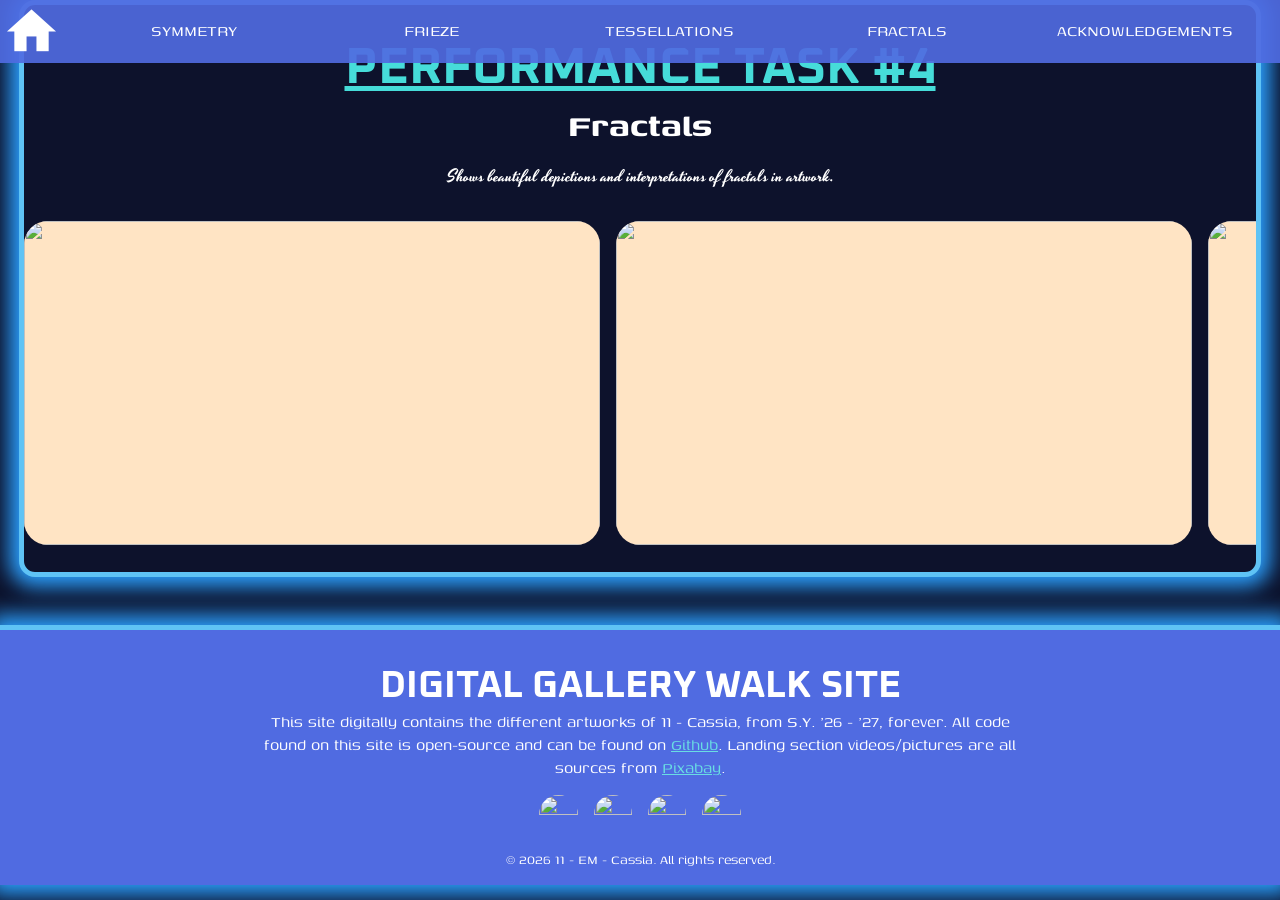
==== pages/fractal.html @ 9d68d190 "feat: add responsive footer" ====
<!--
The Digital Gallery Walk Site is a website which can display several downloadable artworks based on previously-set categories. 
Copyright (C) 2026 Jhazmine Audrey Perez

This program is free software: you can redistribute it and/or modify
it under the terms of the GNU General Public License as published by
the Free Software Foundation, either version 3 of the License, or
(at your option) any later version.

This program is distributed in the hope that it will be useful,
but WITHOUT ANY WARRANTY; without even the implied warranty of
MERCHANTABILITY or FITNESS FOR A PARTICULAR PURPOSE.  See the
GNU General Public License for more details.

You should have received a copy of the GNU General Public License
along with this program.  If not, see <https://www.gnu.org/licenses/>.
-->

<!DOCTYPE html>
<html>
    <head>
        <meta charset="UTF-8"/>
        <meta name="viewport" content="width=device-width, initial-scale=1.0"/>
        <meta 
            name="description"
            content="Digital Gallery Walk | A permanent version of the Gallery Walk containing different
            chosen artworks created for the Finite Mathematics subject, made by members of this class."
        />
        <meta name="author" content="Jhazmine Audrey Perez"/>

        <!-- Open Graph Tags-->
        <meta property="og:title" content="Digital Gallery Walk | [Section Name]"/>
        <meta
            property="og:description"
            content="Digital Gallery Walk | A permanent version of the Finite Mathematics
            Gallery Walk project of [Section Name Here]."
        /> 
        <meta property="og:url" content=""/> <!-- Add Domain URL here-->

        <meta property="og:image" content=""/> <!-- Add Image URL here-->
        <meta property="og:image:alt" content=""/>

        <meta property="og:type" content="Website"/>

        <!-- External Links -->
        <link rel="stylesheet" href="../styles.css"/>
        <script src="./app.js" defer></script></head>

        <link href="https://fonts.googleapis.com/icon?family=Material+Icons|Material+Icons+Outlined|Material+Icons+Round|Material+Icons+Sharp|Material+Icons+Two+Tone" rel="stylesheet"/>
        <link rel="preconnect" href="https://fonts.googleapis.com">
        <link rel="preconnect" href="https://fonts.gstatic.com" crossorigin>
        <link href="https://fonts.googleapis.com/css2?family=Genos:ital,wght@0,100..900;1,100..900&family=Oxanium:wght@200..800&family=Yesteryear&display=swap" rel="stylesheet">

    <body>
        <div id="ZOOMED-IN-CONTAINER">
            <div id="ZOOM-IMG-CONT">
                <img id="ZOOM-IMG"/>
                <button id="ZOOM-CONT-CLOSE"></button>
                <a id="ZOOM-CONT-DOWNLOAD" download></a>
            </div>
        </div>
        <header>
            <div id="MOB-NAV">
                <a id="HOME" href=""></a>
                <input type="checkbox" id="HAMBURGER"/>
                <label for="HAMBURGER"></label>
            </div>
            <nav>
                <ul id="MENU">
                    <li class="item"><a href="#PT1">SYMMETRY</a></li>
                    <li class="item"><a href="#PT2">FRIEZE</a></li>
                    <li class="item"><a href="#PT3">TESSELLATIONS</a></li>
                    <li class="item"><a href="#PT4">FRACTALS</a></li>
                    <li class="item"><a href="#MAIN-ACKNOWLEDGEMENTS" id="ACKNOWLEDGEMENTS-LINK">ACKNOWLEDGEMENTS</a></li>
                </ul>
            </nav>
        </header>
        <main>
            <section class="PTs" id="PT4">
                <h2><a class="section-title" href="">PERFORMANCE TASK #4</a></h2>
                <p class="pt-title"><strong> Fractals </strong></p>
                <p class="section-desc">Shows beautiful depictions and interpretations of fractals in artwork.</p>
                <div class="carousel">
                    <div class="group">
                        <article class="artwork-card">
                            <img src="./assets/Fractal1.jpg"/>
                            <div class="card-overlay"><strong>[Artist Name]</strong></div>
                        </article>
                        <article class="artwork-card">
                            <img src="./assets/Fractal2.jpg"/>
                            <div class="card-overlay"><strong>[Artist Name]</strong></div>
                        </article>
                        <article class="artwork-card">
                            <img src="./assets/Fractal3.png"/>
                            <div class="card-overlay"><strong>[Artist Name]</strong></div>
                        </article>
                        <article class="artwork-card">
                            <img src="./assets/Fractal4.jpg"/>
                            <div class="card-overlay"><strong>[Artist Name]</strong></div>
                        </article>
                        <article class="artwork-card">
                            <img src="./assets/Fractal5.jpg"/>
                            <div class="card-overlay"><strong>[Artist Name]</strong></div>
                        </article>
                    </div>
                    <div class="group">
                        <article class="artwork-card">
                            <img src="./assets/Fractal1.jpg"/>
                            <div class="card-overlay"><strong>[Artist Name]</strong></div>
                        </article>
                        <article class="artwork-card">
                            <img src="./assets/Fractal2.jpg"/>
                            <div class="card-overlay"><strong>[Artist Name]</strong></div>
                        </article>
                        <article class="artwork-card">
                            <img src="./assets/Fractal3.png"/>
                            <div class="card-overlay"><strong>[Artist Name]</strong></div>
                        </article>
                        <article class="artwork-card">
                            <img src="./assets/Fractal4.jpg"/>
                            <div class="card-overlay"><strong>[Artist Name]</strong></div>
                        </article>
                        <article class="artwork-card">
                            <img src="./assets/Fractal5.jpg"/>
                            <div class="card-overlay"><strong>[Artist Name]</strong></div>
                        </article>
                    </div>
                </div>
            </section>
        </main>
        <footer>
            <strong>DIGITAL GALLERY WALK SITE</strong>
            <section id="FOOTER-ABOUT">
                This site digitally contains the different artworks of 11 - Cassia, from S.Y. '26 - '27, forever.
                All code found on this site is open-source and can be found on <a href="https://github.com/jhazmineaudrey/Digital-Gallery-Walk-Site">Github</a>.
                Landing section videos/pictures are all sources from <a href="https://pixabay.com/">Pixabay</a>.
            </section>
            <section id="FOOTER-CONTACT">
                <a href="https://www.facebook.com/"><img src="./assets/facebook.png"/></a>
                <a href="https://www.instagram.com/"><img src="./assets/instagram.png"/></a>
                <a href="https://www.tiktok.com/"><img src="./assets/tiktok.png"/></a>
                <a href="https://ngl.link/"><img src="./assets/ngl.png"/></a>
            </section>
            <p>© 2026 11 - EM - Cassia. All rights reserved.</p>
        </footer>
    </body>
</html>
---- styles.css ----
/*
The Digital Gallery Walk Site is a website which can display several downloadable artworks based on previously-set categories. 
Copyright (C) 2026 Jhazmine Audrey Perez

This program is free software: you can redistribute it and/or modify
it under the terms of the GNU General Public License as published by
the Free Software Foundation, either version 3 of the License, or
(at your option) any later version.

This program is distributed in the hope that it will be useful,
but WITHOUT ANY WARRANTY; without even the implied warranty of
MERCHANTABILITY or FITNESS FOR A PARTICULAR PURPOSE.  See the
GNU General Public License for more details.

You should have received a copy of the GNU General Public License
along with this program.  If not, see <https://www.gnu.org/licenses/>.
*/

/* GLOBAL STYLES */
:root {
    --border-color: #5fc3f5
}

html {
    scroll-behavior: smooth;
}

body {
    padding: 0;
    margin: 0;
    background-color: rgb(13, 18, 44);
}

body::-webkit-scrollbar {
        display: none;
    }

main {
    display: flex;
    flex-direction: column;
    justify-content: space-evenly;
    gap: 7rem;
    transition: filter 0.5s ease-in-out
}

/*LANDING STYLES*/
/*
#LANDING-PAGE-VIDEO {
    position: fixed;
    top: 0;
    width: 100%;
    height: 100vh;
    z-index: 0;
    object-fit: cover;
}

#LANDING-PAGE-ANIM {
    display: flex;
    flex-direction: column;
    position: fixed;
    margin: 0;
    width: 100vw;
    height: 100vh;
    top: 0;
    text-align: center;
    justify-content: center;
    align-items: center;
}

#LANDING-PAGE-ANIM::before {
    content: " ";
    position: fixed;
    margin: 0;
    width: 100vw;
    height: 100vh;
    pointer-events: none;
    opacity: 0;
    background-image: linear-gradient(
        to top, 
        rgba(255, 255, 255, 1) 0%,
        rgba(255, 255, 255, 0.7) 3%,
        rgba(255, 255, 255, 0.4) 10%,
        rgba(255, 255, 255, 0.15) 20%,
        rgba(255, 255, 255, 0) 30%
    );
    transition: opacity 0.3s ease-in-out;
}

#LANDING-PAGE-INTRO {
    position: absolute;
    justify-self: center;
    align-self: center;
    color: white;
    font-size: 2rem;
    z-index: 1000;
}

#LANDING-PAGE-INTRO::before {
    content: " ";
    position: fixed;
    background-color: black;
    width: 100vw;
    height: 100vh;
    top: 0;
    left: 0;
    z-index: -1;
}

#LANDING-PAGE-ANIM h1 {
    color: white;
    font-size: 8vw;
    margin: 0;
    font-family: "Oxanium", sans-serif;
}

#LANDING-PAGE-ANIM > h1 > span {
    display: inline-block;
    animation: up 1s infinite ease-in-out alternate;
    transform-origin: center center;
}

#LANDING-PAGE-ANIM > h1 > span:nth-child(2) {
    animation-delay: 0.2s;
}

#LANDING-PAGE-ANIM > h1 > span:nth-child(3) {
    animation-delay: 0.4s;
}

#LANDING-PAGE-ANIM p:not(#LANDING-PAGE-INTRO) {
    font-family: "Yesteryear", cursive;
    margin: 0.5rem;
    font-size: 2vw;
    color: aliceblue;
}

#LANDING-PAGE-BUTTON {
    all: unset;
    font-family: "Genos", sans-serif;
    position: absolute;
    bottom: 0;
    margin: 0;
    width: 100vw;
    color: white;
    font-weight: bold;
    cursor: pointer;
    height: 30vh;
    animation: bob 1s infinite ease-in-out alternate;
}

#LANDING-PAGE-ANIM:has(#LANDING-PAGE-BUTTON:hover)::before {
    opacity: 1;
}

@media screen and (max-width: 425px){
    #LANDING-PAGE-BUTTON {
        font-size: 1rem;
        height: 15vh;
    }

    #LANDING-PAGE-ANIM h1 {
        font-size: 3.5rem;
    }

    #LANDING-PAGE-INTRO {
        font-size: 5vw;
    }

    #LANDING-PAGE-ANIM p:not(#LANDING-PAGE-INTRO) {
        font-size: 5vw;
    }
}*/

/* NAVIGATION */
header {
    position: fixed;
    top: 0;
    display: flex;
    justify-content: space-between;
    width: 100%;
    height: fit-content;
    background-color: rgba(80, 107, 225, 0.916);
    z-index: 100;
    transition: filter 0.5s ease-in-out
}

#HAMBURGER {
    display: none
}

nav {
    display: flex;
    flex: 1;
    justify-content: center;
    align-content: center;
    margin: 0 1rem
}

#MENU {
    all: unset;
    display: grid;
    grid-auto-flow: column;
    grid-template-columns: 1fr 1fr 1fr 1fr 1fr;
    justify-content: space-evenly;
    align-items: center;
    width: 100%;
    height: 100%;
}

.item {
    all: unset;
    font-family: "Genos", sans-serif;
    font-size: 1.5vw;
    text-align: center;
    width: 90%;
    justify-self: center;
}

.item a {
    display: inline-block;
    text-decoration: none;
    width: 100%;
    align-self: center;
    line-height: 3vw;
    color: white;
    border-radius: 0.5rem;
    transition: background-color 0.3s ease-in-out;
}

.item a:hover {
    background-color: rgba(149, 149, 255, 0.537);
}

#HOME {
    all: unset;
    color: white;
}

#HOME:hover::after {
    color: rgba(149, 149, 255);
    cursor: pointer
}

#HOME::after {
    display: inline-block;
    content: "home";
    font-family: "Material Icons";
    height: 100%;
    width: auto;
    aspect-ratio: 1 / 1;
    text-align: center;
    align-content: center;
    font-size: 3.7rem;
    transition: color 0.3s ease-in-out
}

@media screen and (max-width: 425px) {
    #MOB-NAV {
        display: flex;
        justify-content: space-between;
    }

    #MOB-NAV label {
        display: block;
        cursor: pointer;
        position: relative;
        height: 100%;
        width: auto;
        aspect-ratio: 1 / 1;
        text-align: center;
        align-content: center;
        font-size: 3.7rem;
        color: white;
    }
    
    #MOB-NAV label::before {
        content: "menu";
        font-family: "Material Icons";
    }

    #HAMBURGER:checked ~ label::before {
        content: "close";
    }

    header {
        display: flex;
        flex-direction: column;
    }

    #MENU {
        display: flex;
        flex-direction: column;
        max-height: 0px;
        overflow: hidden;
        transition: max-height 0.4s ease-in-out
    }

    nav {
        width: 100%;
        margin: 0;
    }

    .item {
        width: 100%;
    }

    .item a {
        height: 4rem;
        font-size: 7vw;
        border-radius: 0%;
        text-align: center;
        align-content: center;
        border-top: 1px solid white;
        background-color: rgba(149, 149, 255, 0.4);
    }

    #MOB-NAV:has(#HAMBURGER:checked) ~ nav #MENU {
        max-height: 500px;
    }
}

/* SECTIONS */
#LANDING {
    display: flex;
    flex-direction: column;
    width: 100%;
    height: 100vh;
    text-align: center;
    justify-content: center;
    text-align: center;
    overflow-x: hidden;
    background-image: url(./assets/landing-pic.jpg);
    background-size: cover;
}

#LANDING h1 {
    color: white;
    font-size: 8vw;
    font-family: "Oxanium", sans-serif;
    margin: 0;
    z-index: 0;
	animation: float 6s ease-in-out infinite;
}

#LANDING p {
    color: white;
    font-family: "Genos", sans-serif;
    font-size: 2vw;
    margin: 10px;
	animation: float 6s ease-in-out infinite;
    animation-delay: 1s;
}

@media screen and (max-width: 425px) {
    #LANDING h1 {
        font-size: 20vw;
        margin-top: 3rem
    } 

    #LANDING p {
        font-size: 5vw;
    }
}

    /* PTs */
    .PTs {
        display: flex;
        box-sizing: border-box;
        flex-direction: column;
        align-self: center;
        width: 97%;
        height: fit-content;
        border: 5px solid var(--border-color);
        border-radius: 1rem;
        text-align: center;
        scroll-margin-top: 70px;
        overflow-y: visible;
        background-color: rgb(13, 18, 44);
        box-shadow: 0px 0px 20px 10px rgba(44,161,255,0.98);
    }

    h2:has(.section-title) {
        margin-top: 2rem;
        margin-bottom: 0
    }

    .pt-title {
        color: white;
        margin: 0;
        font-family: "Genos", sans-serif;
        font-size: 3vw;
    }

    .section-title {
        all: unset;
        font-family: "Oxanium", sans-serif;
        color: rgb(70, 220, 217);
        font-size: 4vw;
        transition: color 0.3s ease-in-out;
        text-decoration: underline;
    }
  
    .section-title:hover {
        color: rgba(34, 123, 195, 1);
        cursor: pointer
    }

    .section-desc {
        color: white;
        font-family: "Yesteryear", cursive;
        font-size: 1.3vw;
    }

    .carousel {
        display: flex;
        height: 70%;
        width: 100%;
        overflow-x: clip;
        scrollbar-width: none;
    }

    .carousel::-webkit-scrollbar {
        display: none;
    }
    
    .group {
        display: flex;
        align-items: center;
        justify-content: center;
        gap: 1rem;
        padding: 1rem 1rem 1rem 0;
        scroll-behavior: smooth;
        animation: spin 50s infinite linear;
    }

    .carousel:hover .group {
        animation-play-state: paused
    }

    .carousel:has(.artwork-card:hover) {
        overflow-y: visible;
    }

    .artwork-card {
        width: 45vw;
        box-sizing: content-box;
        position: relative;
        height: auto;
        aspect-ratio: 16/9;
        border-radius: 0.5em;
        align-content: center;
        text-align: center;
        font-size: 3rem;
        cursor: pointer;
        transition: all 0.3s ease-in-out;
    }

    .artwork-card img {
        background-color: bisque;
        width: 100%;
        height: 100%;
        border-radius: 0.5em;
    }

    .artwork-card:hover {
        box-shadow: 0px 5px 15px 5px rgba(255, 255, 255, 0.72);
        scale: 1.1;
        z-index: 200;
    }

    .card-overlay:hover {
        opacity: 1;
    }

    .card-overlay {
        display: flex;
        background: linear-gradient(
            to top,
            rgba(34, 123, 195, 1) 0%, 
            rgba(67, 145, 213, 0.54) 26%,
            rgba(143, 197, 255, 0.52) 47%, 
            rgba(143, 197, 255, 0.21) 71%, 
            rgba(143, 197, 255, 0) 88%);
        position: absolute;
        width: 100%;
        height: 100%;
        bottom: 0;
        border-radius: inherit;
        align-items: flex-end;
        opacity: 0;
        font-family: "Genos", sans-serif;
        transition: all 0.5s ease-in-out;
    }

    .card-overlay strong {
        padding-left: 2rem; 
        padding-bottom: 1rem;
        font-size: 3vw;
    }

    @media screen and (max-width: 425px) {
        main {
            gap: 6rem;
        }

        .PTs {
            width: 100%;
            border-left: none;
            border-right: none;
            border-radius: 0.2rem;
        }

        .section-title {
            font-size: 8vw;
        }

        .section-desc {
            font-size: 3.8vw;
        }

        .pt-title {
            font-size: 7vw;
        }

        .artwork-card {
            width: 90vw;
            overflow: hidden;
            aspect-ratio: 1/1;
        }

        .artwork-card img {
            object-fit: cover;
        }

        #ZOOM-IMG-CONT {
            object-fit: contain;
        }

        .card-overlay {
            opacity: 1;
            justify-content: center;
        }

        .card-overlay strong {
            font-size: 6vw
        }
    }

    /* ZOOMED IN PIC */

    body:has(#ZOOMED-IN-CONTAINER.active) main, body:has(#ZOOMED-IN-CONTAINER.active) header {
        filter: brightness(30%);
    }

    body:has(#ZOOMED-IN-CONTAINER.active) {
        overflow: hidden;
    }

    body:has(#ZOOMED-IN-CONTAINER.active) main .group {
        animation-play-state: paused;
    }

    #ZOOMED-IN-CONTAINER {
        display: flex;
        position: fixed;
        width: 100vw;
        height: 100vh;
        z-index: 1000;
        opacity: 0;
        justify-content: center;
        align-items: center;
        pointer-events: none;
        transition: opacity 0.5s ease-in-out
    }

    #ZOOMED-IN-CONTAINER.active {
        opacity: 1;
        pointer-events: all;
    }

    #ZOOM-IMG-CONT {
        position: relative;
        background-color: none;
        border-radius: 1rem;
        border: 0.3rem solid var(--border-color);
        background-color: rgba(136, 199, 255, 0.386);
        width: 75%;
        height: 80%;
        overflow: hidden;
    }

    #ZOOM-CONT-CLOSE {
        all: unset;
        padding: 0.3rem;
        position: absolute;
        top: 1rem;
        right: 1rem;
        width: fit-content;
        height: auto;
        aspect-ratio: 1/1;
        background-color: none;
        color: rgb(94, 195, 253);
        transition : background-color 0.2s ease-in-out;
    }

    #ZOOM-CONT-CLOSE:hover {
        background-color: red;
        cursor: pointer
    }

    #ZOOM-CONT-CLOSE::after {
        display: block;
        content: " ";
        content: "close";
        color: rgb(94, 195, 253);
        font-family: "Material Icons";
        align-self: center;
        font-size: 2rem;
    }

    #ZOOM-CONT-DOWNLOAD {
        all: unset;
        padding: 1rem;
        position: absolute;
        bottom: 1rem;
        right: 1rem;
        width: fit-content;
        height: auto;
        aspect-ratio: 1/1;
        background-color: none;
        border: 0.2rem solid rgb(94, 195, 253);
        border-radius: 1rem;
        background-color: rgba(255, 255, 255, 0.314);
        transition : background-color 0.2s ease-in-out;
    }

    #ZOOM-CONT-DOWNLOAD:hover {
        background-color: rgba(74, 189, 255, 0.586);
        cursor: pointer
    }

    #ZOOM-CONT-DOWNLOAD::after {
        display: block;
        content: " ";
        content: "download";
        color: rgb(94, 195, 253);
        font-family: "Material Icons";
        font-size: 3rem;
        align-self: center;
    }

    #ZOOM-IMG {
        width: 100%;
        height: 100%;
        object-fit: cover;
    }

    @media screen and (max-width: 425px) {
        #ZOOM-IMG-CONT {
            width: 95%;
            height: 70%;
        }

        #ZOOM-IMG {
            object-fit: contain;
        }
    }

    /* ACKNOWLEDGEMENTS */
    #MAIN-ACKNOWLEDGEMENTS {
        background-color: rgb(222, 222, 128);
        border-radius: 1rem;
        scroll-margin-top: 85px;
        border-bottom: 0.3rem solid yellow;
        border-top: 0.3rem solid yellow;
        box-shadow: 0px 0px 20px 10px rgba(251, 255, 10, 0.98);
        height: fit-content
    }

    #MAIN-ACKNOWLEDGEMENTS h2 {
        font-family: "Oxanium", sans-serif;
        color: white;
        font-size: 4vw;
        background-color: rgba(255, 217, 0, 0.49);
        border-radius: 1rem;
        padding: 1.5rem 0.5rem 1.5rem 0.5rem;
        margin-top: 0;
        margin-bottom: 0;
        text-align: center;
    }

    #ACKNOWLEDGEMENTS-CONT {
        display: grid;
        width: 100%;
        padding: 1rem;
        grid-template-columns: repeat(auto-fit, minmax(400px, 1fr));
        justify-content: center;
        gap: 1rem;
        box-sizing: border-box;
        margin-top: 0;
    }

    .acknowledgement-card {
        display: flex;
        width: 90%;
        gap: 1rem;
        background-color: rgb(229, 200, 111);
        padding: 1.5rem;
        justify-self: center;
        border-radius: 1rem;
    }

    .acknowledgement-card img {
        height: auto;
        aspect-ratio: 1/1;
        border-radius: 20rem;
        background-color: rebeccapurple;
    }

    .acknowledgement-card strong {
        font-family: "Oxanium", sans-serif;
        font-size: 1.5vw;
    }

    .acknowledgement-card p {
        font-family: "Genos", sans-serif;
        font-size: 1vw;
        margin-top: 0
    }

    @media screen and (max-width: 425px) {
        #MAIN-ACKNOWLEDGEMENTS h2 {
            font-family: "Oxanium", sans-serif;
            color: white;
            font-size: 8.5vw;
            text-align: center;
            top: -30px;
            margin: 0;
        }

        #ACKNOWLEDGEMENTS-CONT {
            display: grid;
            width: 100%;
            padding: 1rem;
            grid-template-columns: repeat(1, 1fr);
            justify-content: center;
            gap: 1rem;
            box-sizing: border-box;
        }

        .acknowledgement-card {
            display: flex;
            width: 90%;
            gap: 1rem;
            background-color: rgb(229, 200, 111);
            padding: 1rem;
            justify-self: center;
        }

        .acknowledgement-card img {
            height: auto;
            aspect-ratio: 1/1;
            border-radius: 20rem;
            background-color: rebeccapurple;
        }

        .acknowledgement-card strong {
            font-family: "Oxanium", sans-serif;
            font-size: 5vw;
        }

        .acknowledgement-card p {
            font-family: "Genos", sans-serif;
            font-size: 5vw;
            margin-top: 0
        }
    }

/* FOOTER */
footer {
    display: flex;
    flex-direction: column;
    width: 100%;
    height: fit-content;
    background-color: rgb(80, 107, 225);
    margin-top: 3rem;
    overflow: hidden;
    border-top: 5px solid var(--border-color);
    box-shadow: 0px 0px 20px 10px rgba(44,161,255,0.98);
    align-items: center;
    color: white
}

footer strong {
    font-size: 3vw;
    font-family: "Oxanium", sans-serif;
    margin-top: 2rem;
    animation: float 5s ease-in-out infinite alternate
}

#FOOTER-ABOUT  {
    text-align: center;
    font-size: 1.5vw;
    width: 60vw;
    font-family: "Genos", sans-serif;
    animation: float 5s ease-in-out infinite alternate;
    animation-delay: 0.5s
}


#FOOTER-ABOUT a {
    color: rgb(105, 221, 227)
}

#FOOTER-CONTACT {
    display: flex;
    gap: 1rem;
    margin-top: 1rem;
    animation: float 5s ease-in-out infinite alternate;
    animation-delay: 1s
}

#FOOTER-CONTACT a img {
    width: 3vw;
    height: auto;
    aspect-ratio: 1/1;
    border-radius: 30rem;
}

#FOOTER-CONTACT a {
    display: flex;
    transition: all 0.6s ease-in-out;
    border-radius: 30rem;
    justify-content: center;
    align-items: center
}

#FOOTER-CONTACT a:hover {
    transform: translateY(-8px);
    box-shadow: 0px 5px 23px 5px rgba(0,0,0,0.72);
}

footer p {
    font-family: "Genos", sans-serif;
    animation: float 5s ease-in-out infinite alternate;
    animation-delay: 1.5s
}

@media screen and (max-width: 425px) {
    footer strong {
        font-size: 7vw;
        font-family: "Oxanium", sans-serif;
        margin-top: 2rem;
        animation: float 5s ease-in-out infinite alternate;
    }

    #FOOTER-ABOUT {
        font-size: 3.5vw;
        width: 95vw;
    }

    #FOOTER-CONTACT a img {
        width: 10vw;
        height: auto;
        aspect-ratio: 1/1;
        border-radius: 30rem;
    }
}


/* ANIMATION CLASSES */
.hide {
    animation: fade 1s reverse
}

.show {
    animation: fade 1s forwards;
}

/* ANIMATIONS */
@keyframes fade {
    from {
        opacity: 0
    }
    to {
        opacity: 1;
    }
}

@keyframes bob {
    0% {
        transform: translateY(-7px);
    }
    100% {
        transform: translateY(0px);
    }
}

@keyframes up {
    0% {
        rotate: -1deg;
    }
    100% {
        rotate: 1deg;
    }
}

@keyframes float {
	0% {
		transform: translatey(0px);
	}
	50% {
		transform: translatey(-20px);
	}
	100% {
		transform: translatey(0px);
	}
}

@keyframes spin {
    from {
        translate: 0;
    }
    to {
        translate: -100%;
    }
}
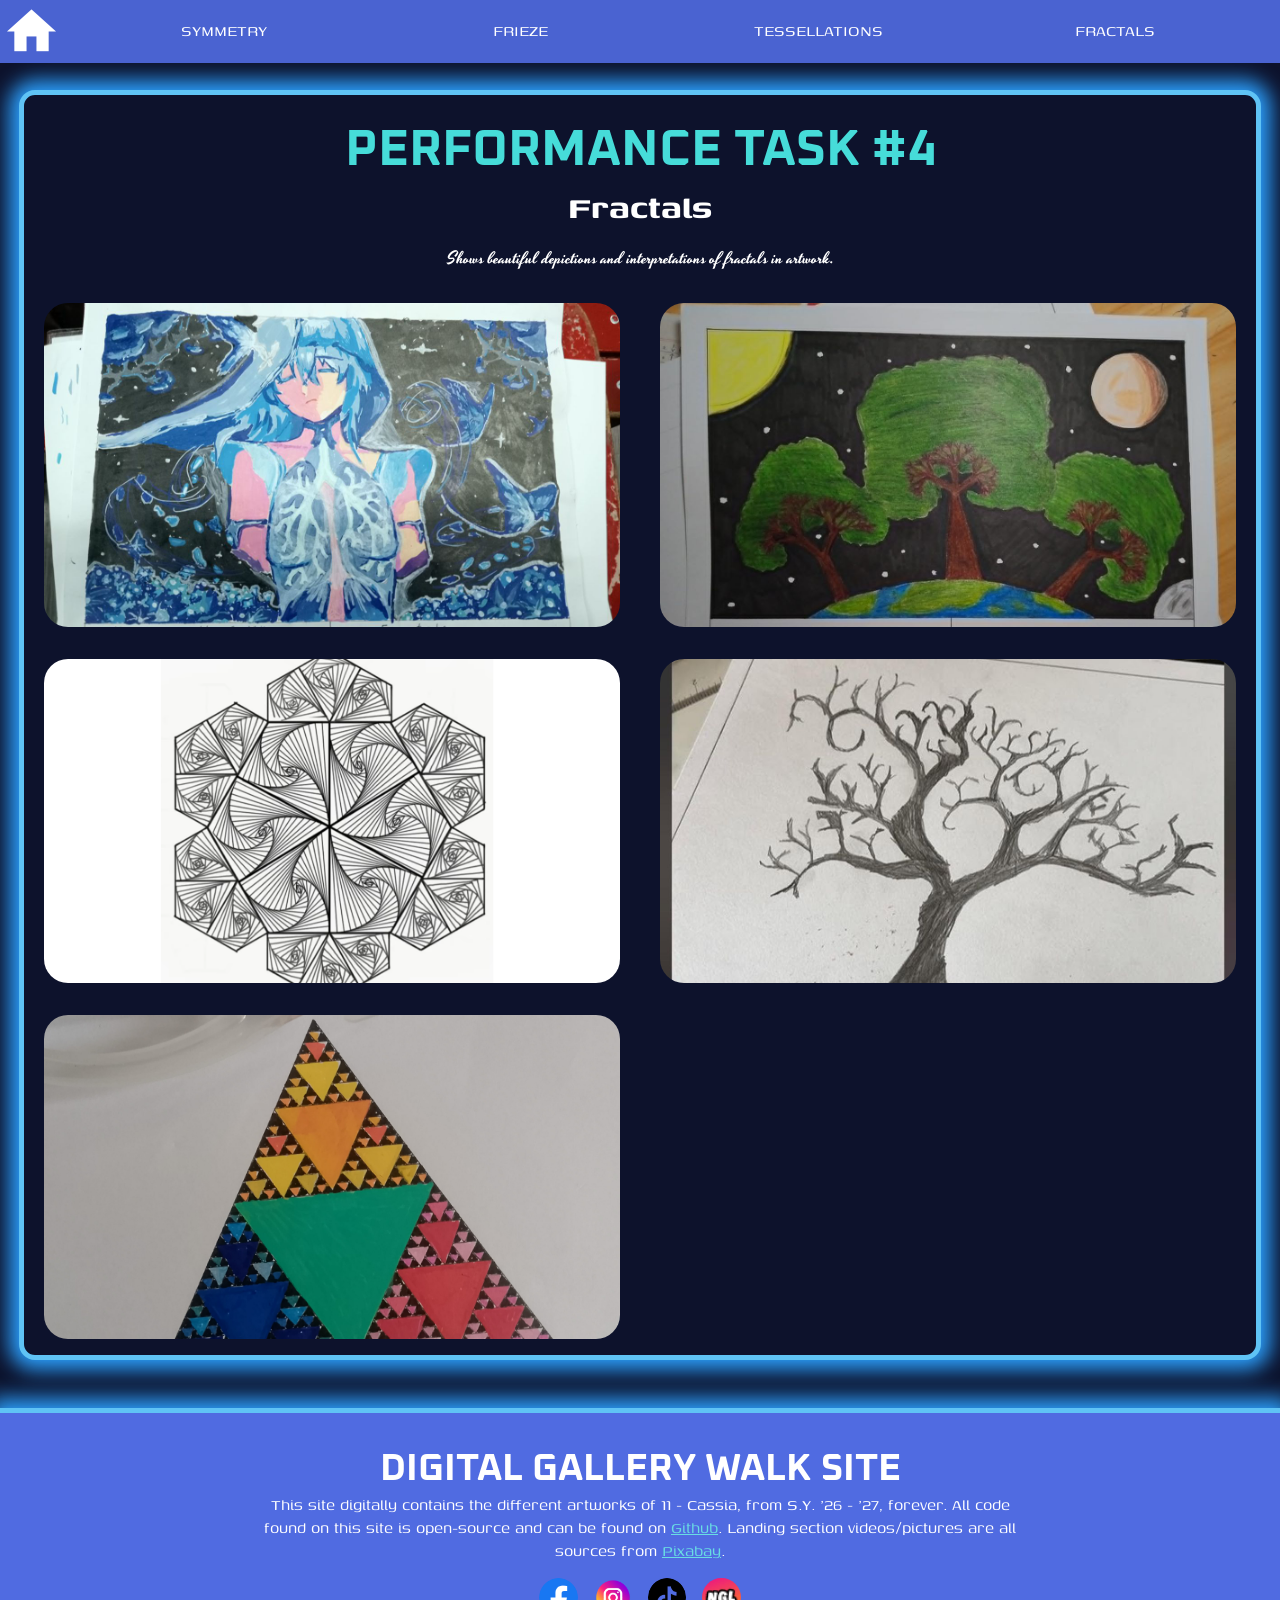
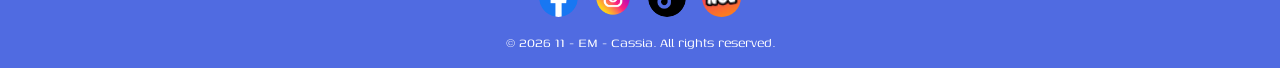
==== commit d9296e4f: "feat: add project pages" ====
--- a/pages/fractal.html
+++ b/pages/fractal.html
@@ -23,17 +23,17 @@
         <meta name="viewport" content="width=device-width, initial-scale=1.0"/>
         <meta 
             name="description"
-            content="Digital Gallery Walk | A permanent version of the Gallery Walk containing different
+            content="Digital Gallery Walk - Fractals Page | A permanent version of the Gallery Walk containing different
             chosen artworks created for the Finite Mathematics subject, made by members of this class."
         />
         <meta name="author" content="Jhazmine Audrey Perez"/>
 
         <!-- Open Graph Tags-->
-        <meta property="og:title" content="Digital Gallery Walk | [Section Name]"/>
+        <meta property="og:title" content="Digital Gallery Walk | Cassia"/>
         <meta
             property="og:description"
             content="Digital Gallery Walk | A permanent version of the Finite Mathematics
-            Gallery Walk project of [Section Name Here]."
+            Gallery Walk project of Cassia."
         /> 
         <meta property="og:url" content=""/> <!-- Add Domain URL here-->
 
@@ -43,14 +43,14 @@
         <meta property="og:type" content="Website"/>
 
         <!-- External Links -->
-        <link rel="stylesheet" href="../styles.css"/>
-        <script src="./app.js" defer></script></head>
+        <link rel="stylesheet" href="../css/pages.css"/>
+        <script src="../app.js" defer></script>
 
         <link href="https://fonts.googleapis.com/icon?family=Material+Icons|Material+Icons+Outlined|Material+Icons+Round|Material+Icons+Sharp|Material+Icons+Two+Tone" rel="stylesheet"/>
         <link rel="preconnect" href="https://fonts.googleapis.com">
         <link rel="preconnect" href="https://fonts.gstatic.com" crossorigin>
         <link href="https://fonts.googleapis.com/css2?family=Genos:ital,wght@0,100..900;1,100..900&family=Oxanium:wght@200..800&family=Yesteryear&display=swap" rel="stylesheet">
-
+    </head>
     <body>
         <div id="ZOOMED-IN-CONTAINER">
             <div id="ZOOM-IMG-CONT">
@@ -61,70 +61,45 @@
         </div>
         <header>
             <div id="MOB-NAV">
-                <a id="HOME" href=""></a>
+                <a id="HOME" href="../index.html"></a>
                 <input type="checkbox" id="HAMBURGER"/>
                 <label for="HAMBURGER"></label>
             </div>
             <nav>
                 <ul id="MENU">
-                    <li class="item"><a href="#PT1">SYMMETRY</a></li>
-                    <li class="item"><a href="#PT2">FRIEZE</a></li>
-                    <li class="item"><a href="#PT3">TESSELLATIONS</a></li>
-                    <li class="item"><a href="#PT4">FRACTALS</a></li>
-                    <li class="item"><a href="#MAIN-ACKNOWLEDGEMENTS" id="ACKNOWLEDGEMENTS-LINK">ACKNOWLEDGEMENTS</a></li>
+                    <li class="item"><a href="../pages/symmetry.html">SYMMETRY</a></li>
+                    <li class="item"><a href="../pages/frieze.html">FRIEZE</a></li>
+                    <li class="item"><a href="../pages/tessellation.html">TESSELLATIONS</a></li>
+                    <li class="item"><a href="">FRACTALS</a></li>
                 </ul>
             </nav>
         </header>
         <main>
             <section class="PTs" id="PT4">
-                <h2><a class="section-title" href="">PERFORMANCE TASK #4</a></h2>
+                <h2 class="section-title"><strong>PERFORMANCE TASK #4</strong></h2>
                 <p class="pt-title"><strong> Fractals </strong></p>
                 <p class="section-desc">Shows beautiful depictions and interpretations of fractals in artwork.</p>
-                <div class="carousel">
-                    <div class="group">
-                        <article class="artwork-card">
-                            <img src="./assets/Fractal1.jpg"/>
-                            <div class="card-overlay"><strong>[Artist Name]</strong></div>
-                        </article>
-                        <article class="artwork-card">
-                            <img src="./assets/Fractal2.jpg"/>
-                            <div class="card-overlay"><strong>[Artist Name]</strong></div>
-                        </article>
-                        <article class="artwork-card">
-                            <img src="./assets/Fractal3.png"/>
-                            <div class="card-overlay"><strong>[Artist Name]</strong></div>
-                        </article>
-                        <article class="artwork-card">
-                            <img src="./assets/Fractal4.jpg"/>
-                            <div class="card-overlay"><strong>[Artist Name]</strong></div>
-                        </article>
-                        <article class="artwork-card">
-                            <img src="./assets/Fractal5.jpg"/>
-                            <div class="card-overlay"><strong>[Artist Name]</strong></div>
-                        </article>
-                    </div>
-                    <div class="group">
-                        <article class="artwork-card">
-                            <img src="./assets/Fractal1.jpg"/>
-                            <div class="card-overlay"><strong>[Artist Name]</strong></div>
-                        </article>
-                        <article class="artwork-card">
-                            <img src="./assets/Fractal2.jpg"/>
-                            <div class="card-overlay"><strong>[Artist Name]</strong></div>
-                        </article>
-                        <article class="artwork-card">
-                            <img src="./assets/Fractal3.png"/>
-                            <div class="card-overlay"><strong>[Artist Name]</strong></div>
-                        </article>
-                        <article class="artwork-card">
-                            <img src="./assets/Fractal4.jpg"/>
-                            <div class="card-overlay"><strong>[Artist Name]</strong></div>
-                        </article>
-                        <article class="artwork-card">
-                            <img src="./assets/Fractal5.jpg"/>
-                            <div class="card-overlay"><strong>[Artist Name]</strong></div>
-                        </article>
-                    </div>
+                <div class="group">
+                    <article class="artwork-card">
+                        <img src="../assets/Fractal1.jpg"/>
+                        <div class="card-overlay"><strong>[Artist Name]</strong></div>
+                    </article>
+                    <article class="artwork-card">
+                        <img src="../assets/Fractal2.jpg"/>
+                        <div class="card-overlay"><strong>[Artist Name]</strong></div>
+                    </article>
+                    <article class="artwork-card">
+                        <img src="../assets/Fractal3.png"/>
+                        <div class="card-overlay"><strong>[Artist Name]</strong></div>
+                    </article>
+                    <article class="artwork-card">
+                        <img src="../assets/Fractal4.jpg"/>
+                        <div class="card-overlay"><strong>[Artist Name]</strong></div>
+                    </article>
+                    <article class="artwork-card">
+                        <img src="../assets/Fractal5.jpg"/>
+                        <div class="card-overlay"><strong>[Artist Name]</strong></div>
+                    </article>
                 </div>
             </section>
         </main>
@@ -136,10 +111,10 @@
                 Landing section videos/pictures are all sources from <a href="https://pixabay.com/">Pixabay</a>.
             </section>
             <section id="FOOTER-CONTACT">
-                <a href="https://www.facebook.com/"><img src="./assets/facebook.png"/></a>
-                <a href="https://www.instagram.com/"><img src="./assets/instagram.png"/></a>
-                <a href="https://www.tiktok.com/"><img src="./assets/tiktok.png"/></a>
-                <a href="https://ngl.link/"><img src="./assets/ngl.png"/></a>
+                <a href="https://www.facebook.com/"><img src="../assets/facebook.png"/></a>
+                <a href="https://www.instagram.com/"><img src="../assets/instagram.png"/></a>
+                <a href="https://www.tiktok.com/"><img src="../assets/tiktok.png"/></a>
+                <a href="https://ngl.link/"><img src="../assets/ngl.png"/></a>
             </section>
             <p>© 2026 11 - EM - Cassia. All rights reserved.</p>
         </footer>
--- a/css/pages.css
+++ b/css/pages.css
@@ -0,0 +1,625 @@
+/*
+The Digital Gallery Walk Site is a website which can display several downloadable artworks based on previously-set categories. 
+Copyright (C) 2026 Jhazmine Audrey Perez
+
+This program is free software: you can redistribute it and/or modify
+it under the terms of the GNU General Public License as published by
+the Free Software Foundation, either version 3 of the License, or
+(at your option) any later version.
+
+This program is distributed in the hope that it will be useful,
+but WITHOUT ANY WARRANTY; without even the implied warranty of
+MERCHANTABILITY or FITNESS FOR A PARTICULAR PURPOSE.  See the
+GNU General Public License for more details.
+
+You should have received a copy of the GNU General Public License
+along with this program.  If not, see <https://www.gnu.org/licenses/>.
+*/
+
+/* GLOBAL STYLES */
+:root {
+    --border-color: #5fc3f5
+}
+
+html {
+    scroll-behavior: smooth;
+}
+
+body {
+    padding: 0;
+    margin: 0;
+    background-color: rgb(13, 18, 44);
+}
+
+main {
+    display: flex;
+    flex-direction: column;
+    justify-content: space-evenly;
+    gap: 7rem;
+    transition: filter 0.5s ease-in-out
+}
+
+/* NAVIGATION */
+header {
+    position: fixed;
+    top: 0;
+    display: flex;
+    justify-content: space-between;
+    width: 100%;
+    height: fit-content;
+    background-color: rgba(80, 107, 225, 0.916);
+    z-index: 999;
+    transition: filter 0.5s ease-in-out
+}
+
+#HAMBURGER {
+    display: none
+}
+
+nav {
+    display: flex;
+    flex: 1;
+    justify-content: center;
+    align-content: center;
+    margin: 0 1rem
+}
+
+#MENU {
+    all: unset;
+    display: grid;
+    grid-auto-flow: column;
+    grid-template-columns: 1fr 1fr 1fr 1fr;
+    justify-content: space-evenly;
+    align-items: center;
+    width: 100%;
+    height: 100%;
+}
+
+.item {
+    all: unset;
+    font-family: "Genos", sans-serif;
+    font-size: 1.5vw;
+    text-align: center;
+    width: 90%;
+    justify-self: center;
+}
+
+.item a {
+    display: inline-block;
+    text-decoration: none;
+    width: 100%;
+    align-self: center;
+    line-height: 3vw;
+    color: white;
+    border-radius: 0.5rem;
+    transition: background-color 0.3s ease-in-out;
+}
+
+.item a:hover {
+    background-color: rgba(149, 149, 255, 0.537);
+}
+
+#HOME {
+    all: unset;
+    color: white;
+}
+
+#HOME:hover::after {
+    color: rgba(149, 149, 255);
+    cursor: pointer
+}
+
+#HOME::after {
+    display: inline-block;
+    content: "home";
+    font-family: "Material Icons";
+    height: 100%;
+    width: auto;
+    aspect-ratio: 1 / 1;
+    text-align: center;
+    align-content: center;
+    font-size: 3.7rem;
+    transition: color 0.3s ease-in-out
+}
+
+@media screen and (max-width: 425px) {
+    #MOB-NAV {
+        display: flex;
+        justify-content: space-between;
+    }
+
+    #MOB-NAV label {
+        display: block;
+        cursor: pointer;
+        position: relative;
+        height: 100%;
+        width: auto;
+        aspect-ratio: 1 / 1;
+        text-align: center;
+        align-content: center;
+        font-size: 3.7rem;
+        color: white;
+    }
+    
+    #MOB-NAV label::before {
+        content: "menu";
+        font-family: "Material Icons";
+    }
+
+    #HAMBURGER:checked ~ label::before {
+        content: "close";
+    }
+
+    header {
+        display: flex;
+        flex-direction: column;
+    }
+
+    #MENU {
+        display: flex;
+        flex-direction: column;
+        max-height: 0px;
+        overflow: hidden;
+        transition: max-height 0.4s ease-in-out
+    }
+
+    nav {
+        width: 100%;
+        margin: 0;
+    }
+
+    .item {
+        width: 100%;
+    }
+
+    .item a {
+        height: 4rem;
+        font-size: 7vw;
+        border-radius: 0%;
+        text-align: center;
+        align-content: center;
+        border-top: 1px solid white;
+        background-color: rgba(149, 149, 255, 0.4);
+    }
+
+    #MOB-NAV:has(#HAMBURGER:checked) ~ nav #MENU {
+        max-height: 500px;
+    }
+}
+
+/* SECTIONS */
+    /* PTs */
+    .PTs {
+        margin-top: 10vh;
+        display: flex;
+        box-sizing: border-box;
+        flex-direction: column;
+        align-self: center;
+        width: 97%;
+        height: fit-content;
+        border: 5px solid var(--border-color);
+        border-radius: 1rem;
+        text-align: center;
+        scroll-margin-top: 70px;
+        overflow-y: visible;
+        background-color: rgb(13, 18, 44);
+        box-shadow: 0px 0px 20px 10px rgba(44,161,255,0.98);
+    }
+
+    .group {
+        display: grid;
+        grid-template-columns: repeat(auto-fit, minmax(500px, 1fr));
+        justify-content: center;
+    }
+
+    h2:has(.section-title) {
+        margin-top: 2rem;
+        margin-bottom: 0
+    }
+
+    .pt-title {
+        color: white;
+        margin: 0;
+        font-family: "Genos", sans-serif;
+        font-size: 3vw;
+    }
+
+    .section-title {
+        all: unset;
+        font-family: "Oxanium", sans-serif;
+        color: rgb(70, 220, 217);
+        font-size: 4vw;
+        transition: color 0.3s ease-in-out;
+        margin-top: 1.5rem;
+        animation: up 2s infinite ease-in-out alternate;
+    }
+
+    .section-desc {
+        color: white;
+        font-family: "Yesteryear", cursive;
+        font-size: 1.3vw;
+    }
+
+    .artwork-card {
+        width: 45vw;
+        box-sizing: content-box;
+        position: relative;
+        height: auto;
+        aspect-ratio: 16/9;
+        border-radius: 0.5em;
+        align-content: center;
+        text-align: center;
+        font-size: 3rem;
+        cursor: pointer;
+        transition: all 0.3s ease-in-out;
+        justify-self: center;
+        margin: 1rem
+    }
+
+    .artwork-card img {
+        background-color: bisque;
+        width: 100%;
+        height: 100%;
+        border-radius: 0.5em;
+        position: absolute;
+        bottom: 0;
+        left: 0
+    }
+
+    .artwork-card:hover {
+        box-shadow: 0px 5px 15px 5px rgba(255, 255, 255, 0.72);
+        scale: 1.05;
+        z-index: 200;
+    }
+
+    .card-overlay:hover {
+        opacity: 1;
+    }
+
+    .card-overlay {
+        display: flex;
+        box-sizing: content-box;
+        background: linear-gradient(
+            to top,
+            rgba(34, 123, 195, 1) 0%, 
+            rgba(67, 145, 213, 0.54) 26%,
+            rgba(143, 197, 255, 0.52) 47%, 
+            rgba(143, 197, 255, 0.21) 71%, 
+            rgba(143, 197, 255, 0) 88%);
+        position: absolute;
+        width: 100%;
+        height: 100%;
+        bottom: 0;
+        border-radius: inherit;
+        align-items: flex-end;
+        opacity: 0;
+        font-family: "Genos", sans-serif;
+        transition: all 0.5s ease-in-out;
+    }
+
+    .card-overlay strong {
+        padding-left: 2rem; 
+        padding-bottom: 1rem;
+        font-size: 3vw;
+    }
+
+    @media screen and (max-width: 425px) {
+        main {
+            gap: 6rem;
+        }
+
+        .PTs {
+            width: 100%;
+            border-left: none;
+            border-right: none;
+            border-radius: 0.2rem;
+            margin-top: 11vh;
+        }
+
+        .section-title {
+            font-size: 8vw;
+        }
+
+        .section-desc {
+            font-size: 3.8vw;
+        }
+
+        .pt-title {
+            font-size: 7vw;
+        }
+
+        .artwork-card {
+            width: 90vw;
+            overflow: hidden;
+            aspect-ratio: 1/1;
+        }
+
+        .artwork-card img {
+            object-fit: cover;
+        }
+
+        #ZOOM-IMG-CONT {
+            object-fit: contain;
+        }
+
+        .card-overlay {
+            opacity: 1;
+            justify-content: center;
+        }
+
+        .card-overlay strong {
+            font-size: 6vw;
+            padding: 0 0 1rem 0;
+        }
+    }
+
+    /* ZOOMED IN PIC */
+
+    body:has(#ZOOMED-IN-CONTAINER.active) main, body:has(#ZOOMED-IN-CONTAINER.active) header, body:has(#ZOOMED-IN-CONTAINER.active) footer {
+        filter: brightness(30%);
+    }
+
+    body:has(#ZOOMED-IN-CONTAINER.active) {
+        overflow: hidden;
+    }
+
+    body:has(#ZOOMED-IN-CONTAINER.active) main .group {
+        animation-play-state: paused;
+    }
+
+    #ZOOMED-IN-CONTAINER {
+        display: flex;
+        position: fixed;
+        width: 100vw;
+        height: 100vh;
+        z-index: 1000;
+        opacity: 0;
+        justify-content: center;
+        align-items: center;
+        pointer-events: none;
+        transition: opacity 0.5s ease-in-out
+    }
+
+    #ZOOMED-IN-CONTAINER.active {
+        opacity: 1;
+        pointer-events: all;
+    }
+
+    #ZOOM-IMG-CONT {
+        position: relative;
+        background-color: none;
+        border-radius: 1rem;
+        border: 0.3rem solid var(--border-color);
+        background-color: rgba(136, 199, 255, 0.5);
+        width: 75%;
+        height: 80%;
+        overflow: hidden;
+    }
+
+    #ZOOM-CONT-CLOSE {
+        all: unset;
+        padding: 0.3rem;
+        position: absolute;
+        top: 1rem;
+        right: 1rem;
+        width: fit-content;
+        height: auto;
+        aspect-ratio: 1/1;
+        background-color: none;
+        color: rgb(94, 195, 253);
+        transition : background-color 0.2s ease-in-out;
+    }
+
+    #ZOOM-CONT-CLOSE:hover {
+        background-color: red;
+        cursor: pointer
+    }
+
+    #ZOOM-CONT-CLOSE::after {
+        display: block;
+        content: " ";
+        content: "close";
+        color: rgb(94, 195, 253);
+        font-family: "Material Icons";
+        align-self: center;
+        font-size: 2rem;
+    }
+
+    #ZOOM-CONT-DOWNLOAD {
+        all: unset;
+        padding: 1rem;
+        position: absolute;
+        bottom: 1rem;
+        right: 1rem;
+        width: fit-content;
+        height: auto;
+        aspect-ratio: 1/1;
+        background-color: none;
+        border: 0.2rem solid rgb(94, 195, 253);
+        border-radius: 1rem;
+        background-color: rgba(255, 255, 255, 0.314);
+        transition : background-color 0.2s ease-in-out;
+    }
+
+    #ZOOM-CONT-DOWNLOAD:hover {
+        background-color: rgba(74, 189, 255, 0.586);
+        cursor: pointer
+    }
+
+    #ZOOM-CONT-DOWNLOAD::after {
+        display: block;
+        content: " ";
+        content: "download";
+        color: rgb(94, 195, 253);
+        font-family: "Material Icons";
+        font-size: 3rem;
+        align-self: center;
+    }
+
+    #ZOOM-IMG {
+        width: 100%;
+        height: 100%;
+        object-fit: cover;
+    }
+
+    @media screen and (max-width: 425px) {
+        #ZOOM-IMG-CONT {
+            width: 95%;
+            height: 70%;
+        }
+
+        #ZOOM-IMG {
+            object-fit: contain;
+        }
+    }
+
+/* FOOTER */
+footer {
+    display: flex;
+    flex-direction: column;
+    width: 100%;
+    height: fit-content;
+    background-color: rgb(80, 107, 225);
+    margin-top: 3rem;
+    overflow: hidden;
+    border-top: 5px solid var(--border-color);
+    box-shadow: 0px 0px 20px 10px rgba(44,161,255,0.98);
+    align-items: center;
+    color: white;
+    transition: filter 0.5s ease-in-out
+}
+
+footer strong {
+    font-size: 3vw;
+    font-family: "Oxanium", sans-serif;
+    margin-top: 2rem;
+    animation: float 5s ease-in-out infinite alternate
+}
+
+#FOOTER-ABOUT  {
+    text-align: center;
+    font-size: 1.5vw;
+    width: 60vw;
+    font-family: "Genos", sans-serif;
+    animation: float 5s ease-in-out infinite alternate;
+    animation-delay: 0.5s
+}
+
+
+#FOOTER-ABOUT a {
+    color: rgb(105, 221, 227)
+}
+
+#FOOTER-CONTACT {
+    display: flex;
+    gap: 1rem;
+    margin-top: 1rem;
+    animation: float 5s ease-in-out infinite alternate;
+    animation-delay: 1s
+}
+
+#FOOTER-CONTACT a img {
+    width: 3vw;
+    height: auto;
+    aspect-ratio: 1/1;
+    border-radius: 30rem;
+}
+
+#FOOTER-CONTACT a {
+    display: flex;
+    transition: all 0.6s ease-in-out;
+    border-radius: 30rem;
+    justify-content: center;
+    align-items: center
+}
+
+#FOOTER-CONTACT a:hover {
+    transform: translateY(-8px);
+    box-shadow: 0px 5px 23px 5px rgba(0,0,0,0.72);
+}
+
+footer p {
+    font-family: "Genos", sans-serif;
+    animation: float 5s ease-in-out infinite alternate;
+    animation-delay: 1.5s
+}
+
+@media screen and (max-width: 425px) {
+    footer strong {
+        font-size: 7vw;
+        font-family: "Oxanium", sans-serif;
+        margin-top: 2rem;
+        animation: float 5s ease-in-out infinite alternate;
+    }
+
+    #FOOTER-ABOUT {
+        font-size: 3.5vw;
+        width: 95vw;
+    }
+
+    #FOOTER-CONTACT a img {
+        width: 10vw;
+        height: auto;
+        aspect-ratio: 1/1;
+        border-radius: 30rem;
+    }
+}
+
+
+/* ANIMATION CLASSES */
+.hide {
+    animation: fade 1s reverse
+}
+
+.show {
+    animation: fade 1s forwards;
+}
+
+/* ANIMATIONS */
+@keyframes fade {
+    from {
+        opacity: 0
+    }
+    to {
+        opacity: 1;
+    }
+}
+
+@keyframes bob {
+    0% {
+        transform: translateY(-7px);
+    }
+    100% {
+        transform: translateY(0px);
+    }
+}
+
+@keyframes up {
+    0% {
+        rotate: -1deg;
+    }
+    100% {
+        rotate: 1deg;
+    }
+}
+
+@keyframes float {
+	0% {
+		transform: translatey(0px);
+	}
+	50% {
+		transform: translatey(-20px);
+	}
+	100% {
+		transform: translatey(0px);
+	}
+}
+
+@keyframes spin {
+    from {
+        translate: 0;
+    }
+    to {
+        translate: -100%;
+    }
+}
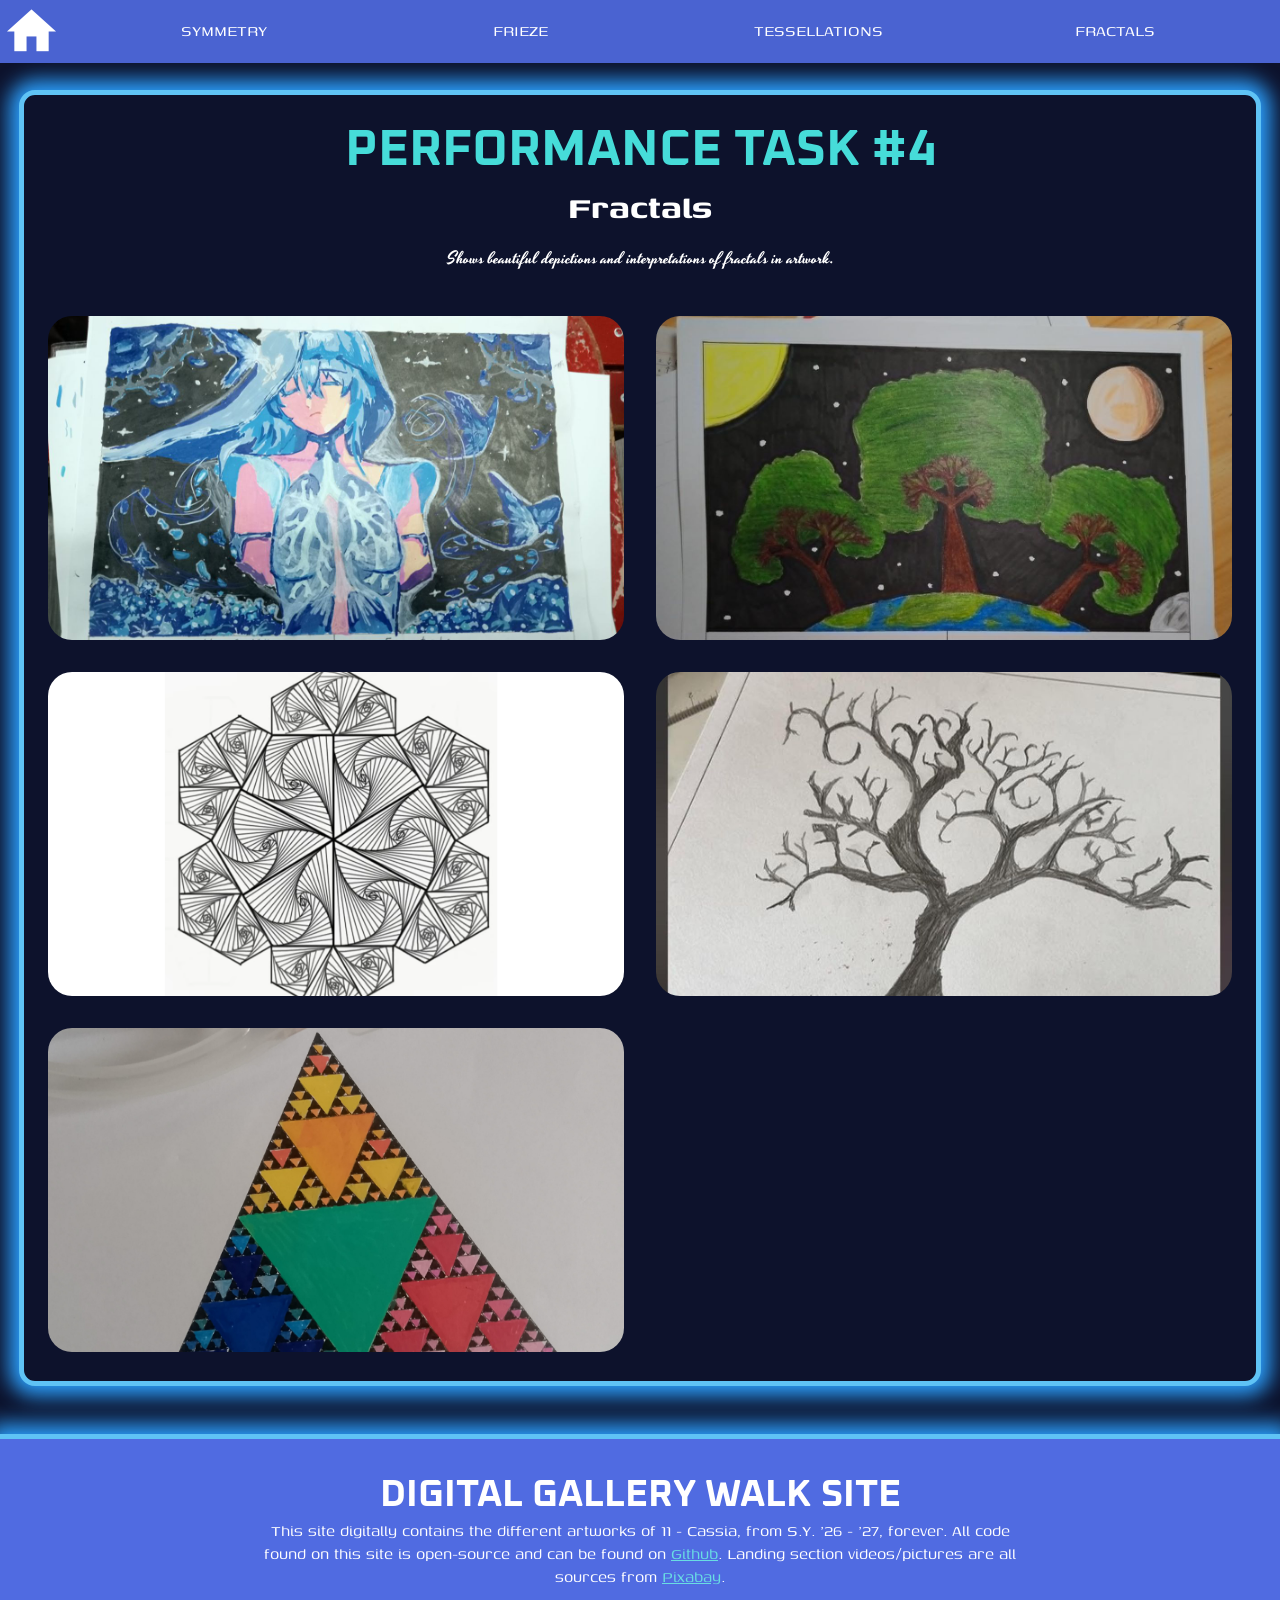
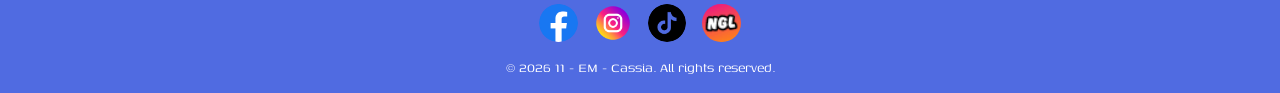
==== commit 3422ae6e: "feat: add miscellaneous" ====
--- a/pages/fractal.html
+++ b/pages/fractal.html
@@ -19,6 +19,9 @@
 <!DOCTYPE html>
 <html>
     <head>
+        <title> PT#4 Fractal | Digital Gallery Walk </title>
+        <link rel="icon" type="image/x-icon" href="../assets/favi.ico">
+
         <meta charset="UTF-8"/>
         <meta name="viewport" content="width=device-width, initial-scale=1.0"/>
         <meta 
@@ -29,22 +32,23 @@
         <meta name="author" content="Jhazmine Audrey Perez"/>
 
         <!-- Open Graph Tags-->
-        <meta property="og:title" content="Digital Gallery Walk | Cassia"/>
+        <meta property="og:title" content="Fractals Page - Digital Gallery Walk | Cassia"/>
         <meta
             property="og:description"
-            content="Digital Gallery Walk | A permanent version of the Finite Mathematics
+            content="Digital Gallery Walk - Fractals Page | A permanent version of the Finite Mathematics
             Gallery Walk project of Cassia."
         /> 
-        <meta property="og:url" content=""/> <!-- Add Domain URL here-->
+        <meta property="og:url" content="https://jhazmineaudrey.github.io/Digital-Gallery-Walk-Site"/> 
 
-        <meta property="og:image" content=""/> <!-- Add Image URL here-->
-        <meta property="og:image:alt" content=""/>
+        <meta property="og:image" content="https://jhazmineaudrey.github.io/Digital-Gallery-Walk-Site"/>
+        <meta property="og:image:width" content="1200" />
+        <meta property="og:image:height" content="630" />
 
         <meta property="og:type" content="Website"/>
 
         <!-- External Links -->
         <link rel="stylesheet" href="../css/pages.css"/>
-        <script src="../app.js" defer></script>
+        <script src="../js/pages.js" defer></script>
 
         <link href="https://fonts.googleapis.com/icon?family=Material+Icons|Material+Icons+Outlined|Material+Icons+Round|Material+Icons+Sharp|Material+Icons+Two+Tone" rel="stylesheet"/>
         <link rel="preconnect" href="https://fonts.googleapis.com">
--- a/css/pages.css
+++ b/css/pages.css
@@ -208,8 +208,12 @@
 
     .group {
         display: grid;
-        grid-template-columns: repeat(auto-fit, minmax(500px, 1fr));
+        grid-template-columns: max-content max-content;
         justify-content: center;
+        width: 100%;
+        padding: 1vw;
+        box-sizing: border-box;
+        justify-self: center
     }
 
     h2:has(.section-title) {
@@ -351,6 +355,10 @@
             font-size: 6vw;
             padding: 0 0 1rem 0;
         }
+
+        .group {
+            grid-template-columns: max-content;
+        }
     }
 
     /* ZOOMED IN PIC */
